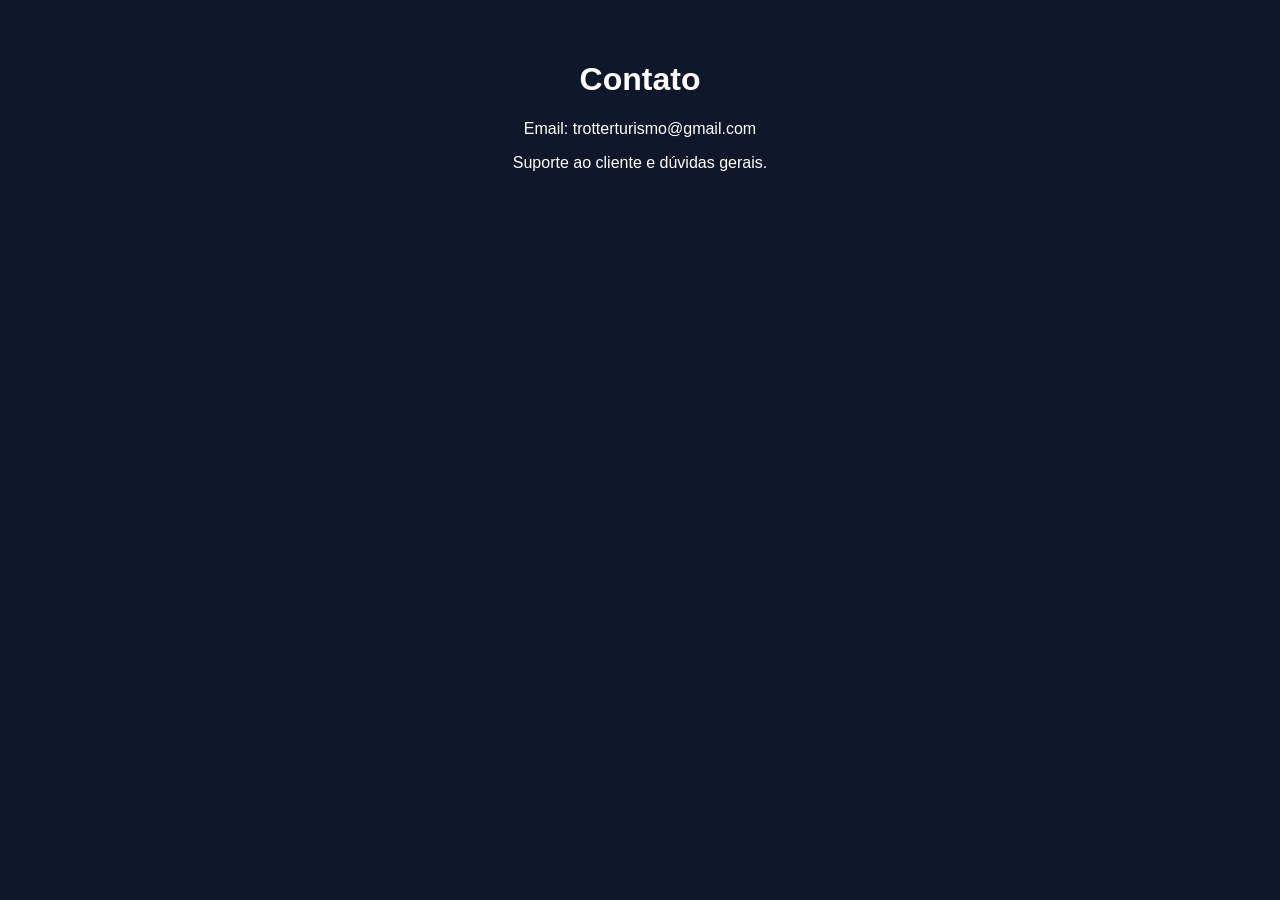
==== contact.html @ fdf41e82 "FIX: Login auth" ====
<!DOCTYPE html>
<html lang="pt-BR">

<head>
    <meta charset="UTF-8">
    <title>Contato</title>
    <style>
        body {
            background: #0f172a;
            color: white;
            font-family: Arial, sans-serif;
            margin: 0;
        }

        .container {
            max-width: 800px;
            margin: auto;
            padding: 40px;
        }

        a {
            color: #38bdf8;
            text-decoration: none;
        }
    </style>
</head>

<body>
    <center>
        <div class="container">
            <h1>Contato</h1>

            <p>Email: trotterturismo@gmail.com</p>

            <p>Suporte ao cliente e dúvidas gerais.</p>
        </div>
    </center>
</body>

</html>
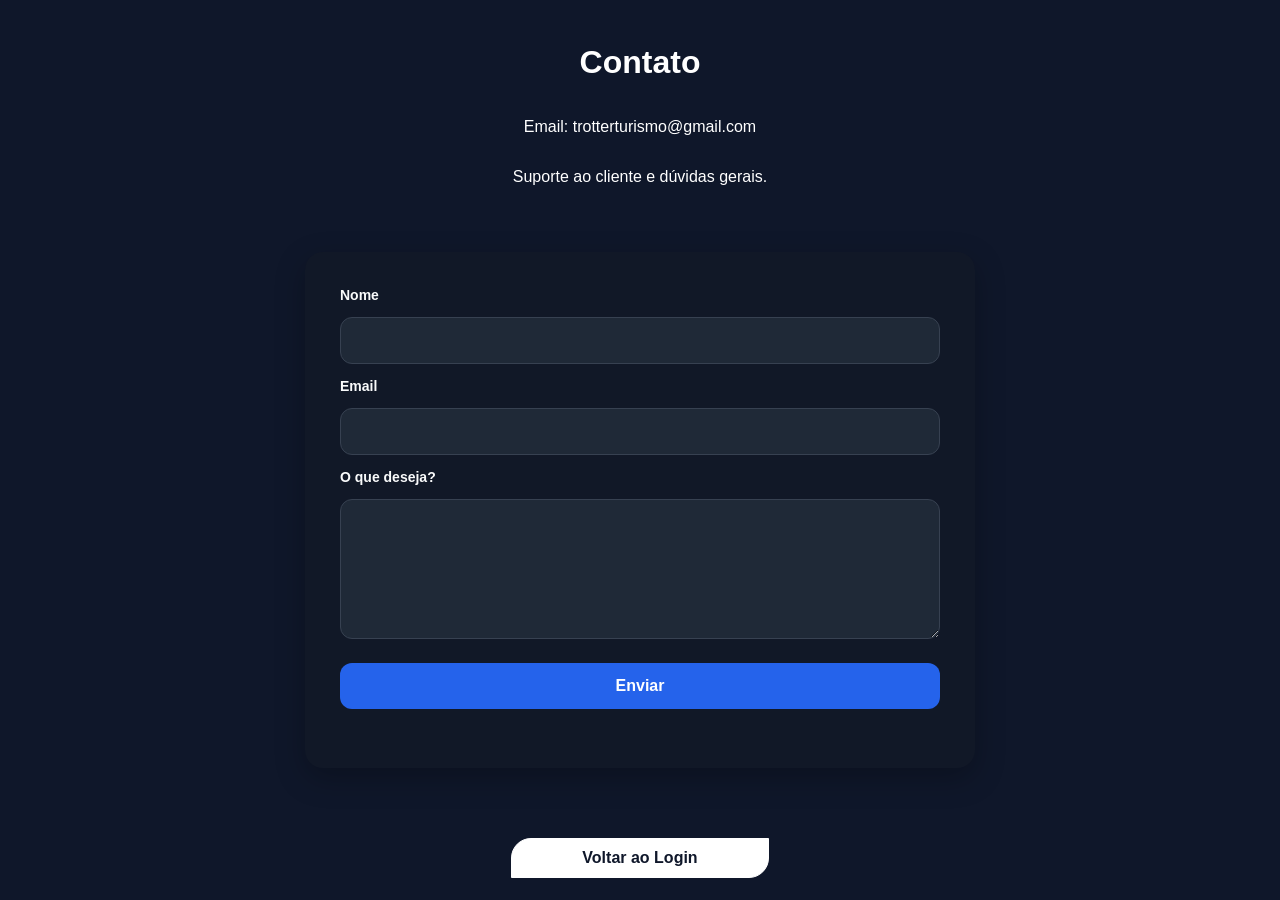
==== commit a27abb9a: "ADD contact , privacy and tems" ====
--- a/contact.html
+++ b/contact.html
@@ -10,31 +10,220 @@
             color: white;
             font-family: Arial, sans-serif;
             margin: 0;
+            padding: 0;
         }
 
         .container {
             max-width: 800px;
             margin: auto;
-            padding: 40px;
+            display: flex;
+            flex-direction: column;
+            justify-content: center;
+            align-items: center;
+            height: 100vh;
         }
 
         a {
-            color: #38bdf8;
+            color: #0f172a;
             text-decoration: none;
+            transition: 0.2s;
+            border: solid white 1px;
+            border-radius: 20px 0;
+            padding: 10px 70px;
+            margin-top: 20px;
+            background-color: white;
+            font-weight: bold;
+        }
+
+        a:hover {
+            color: #ffff;
+            background-color: #0f172a;
+            text-decoration: none;
+            transform: translateY(-2px);
+        }
+
+        .contact-form {
+            width: 100%;
+            max-width: 600px;
+            margin: 50px auto;
+            padding: 35px;
+            background: #111827;
+            border-radius: 18px;
+            display: flex;
+            flex-direction: column;
+            gap: 14px;
+            box-shadow: 0 10px 30px rgba(0, 0, 0, 0.25);
+        }
+
+        .contact-form label {
+            font-size: 14px;
+            font-weight: 600;
+            color: #f9fafb;
+        }
+
+        .contact-form input,
+        .contact-form textarea {
+            width: 100%;
+            padding: 14px;
+            border: 1px solid #374151;
+            border-radius: 12px;
+            background: #1f2937;
+            color: white;
+            font-size: 15px;
+            outline: none;
+            transition: 0.3s;
+            box-sizing: border-box;
+        }
+
+        .contact-form input:focus,
+        .contact-form textarea:focus {
+            border-color: #3b82f6;
+            box-shadow: 0 0 0 4px rgba(59, 130, 246, 0.2);
+        }
+
+        .contact-form textarea {
+            resize: vertical;
+            min-height: 140px;
+        }
+
+        .contact-form button {
+            margin-top: 10px;
+            padding: 14px;
+            border: none;
+            border-radius: 12px;
+            background: #2563eb;
+            color: white;
+            font-size: 16px;
+            font-weight: bold;
+            cursor: pointer;
+            transition: 0.3s;
+        }
+
+        .contact-form button:hover {
+            transform: translateY(-2px);
+            background: #1d4ed8;
+        }
+
+        #statusMessage {
+            margin-top: 10px;
+            text-align: center;
+            font-size: 14px;
+            font-weight: 600;
+        }
+
+        #preloader {
+            position: fixed;
+            top: 0;
+            left: 0;
+            width: 100%;
+            height: 100%;
+            background: #ffff;
+            display: flex;
+            flex-direction: column;
+            justify-content: center;
+            align-items: center;
+            z-index: 9999;
+            transition: opacity 0.5s ease, visibility 0.5s ease;
+        }
+
+        #preloader.hidden {
+            opacity: 0;
+            visibility: hidden;
+        }
+
+        .spinner {
+            width: 40px;
+            height: 40px;
+            border: 4px solid rgba(0, 157, 113, 0.1);
+            border-left-color: #009D71;
+            border-radius: 50%;
+            animation: spin 1s linear infinite;
+            margin-top: 20px;
+        }
+
+        @keyframes spin {
+            to {
+                transform: rotate(360deg);
+            }
         }
     </style>
+
+    <script>
+        window.addEventListener('load', () => {
+            setTimeout(() => {
+                document.getElementById('preloader').classList.add('hidden');
+            }, 800);
+        });
+    </script>
 </head>
 
 <body>
-    <center>
-        <div class="container">
-            <h1>Contato</h1>
-
-            <p>Email: trotterturismo@gmail.com</p>
-
-            <p>Suporte ao cliente e dúvidas gerais.</p>
-        </div>
-    </center>
+    <div id="preloader">
+        <img src="img/logo-trotter.svg" alt="TROTTER" width="150">
+        <div class="spinner"></div>
+    </div>
+
+    <div class="container">
+        <h1>Contato</h1>
+        <p>Email: trotterturismo@gmail.com</p>
+        <p>Suporte ao cliente e dúvidas gerais.</p>
+
+        <form action="https://formsubmit.co/trotterturismo@gmail.com" method="POST" class="contact-form">
+
+            <label for="name">Nome</label>
+            <input type="text" name="name" id="name" required>
+
+            <label for="email">Email</label>
+            <input type="email" name="email" id="email" required>
+
+            <label for="message">O que deseja?</label>
+            <textarea name="message" id="message" rows="6" required></textarea>
+
+            <button type="submit" id="submitBtn">Enviar</button>
+            <span id="statusMessage"></span>
+
+            <input type="hidden" name="_captcha" value="false">
+        </form>
+        <a href="index.html">Voltar ao Login</a>
+    </div>
+
+    <script>
+        const form = document.querySelector(".contact-form");
+        const button = document.getElementById("submitBtn");
+        const statusMessage = document.getElementById("statusMessage");
+
+        form.addEventListener("submit", async (e) => {
+            e.preventDefault();
+
+            button.disabled = true;
+            button.innerText = "Enviando...";
+
+            const formData = new FormData(form);
+
+            try {
+                await fetch(form.action, {
+                    method: "POST",
+                    body: formData
+                });
+
+                statusMessage.innerText = "Enviado com sucesso!";
+                statusMessage.style.color = "#22c55e";
+
+                button.innerText = "Enviado ✓";
+
+                setTimeout(() => {
+                    window.location.href = "index.html";
+                }, 2500);
+
+            } catch (error) {
+                statusMessage.innerText = "Erro ao enviar.";
+                statusMessage.style.color = "#ef4444";
+
+                button.disabled = false;
+                button.innerText = "Enviar";
+            }
+        });
+    </script>
 </body>
 
 </html>
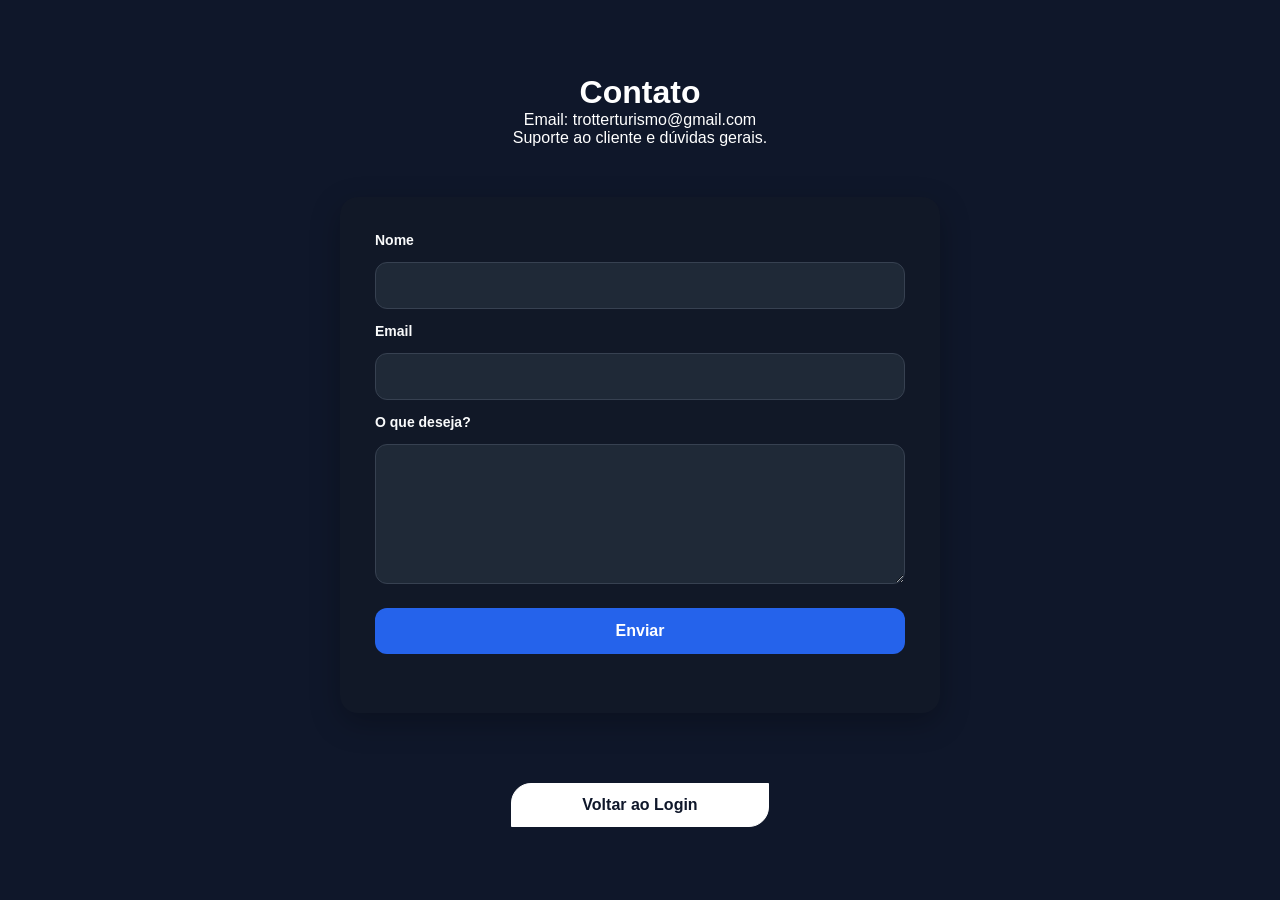
==== commit 279e7e04: "FIX to Responsive" ====
--- a/contact.html
+++ b/contact.html
@@ -5,22 +5,29 @@
     <meta charset="UTF-8">
     <title>Contato</title>
     <style>
+        * {
+            margin: 0;
+            padding: 0;
+            box-sizing: border-box;
+        }
+
         body {
             background: #0f172a;
             color: white;
             font-family: Arial, sans-serif;
-            margin: 0;
-            padding: 0;
+            min-height: 100vh;
         }
 
         .container {
+            width: 100%;
             max-width: 800px;
             margin: auto;
             display: flex;
             flex-direction: column;
             justify-content: center;
             align-items: center;
-            height: 100vh;
+            min-height: 100vh;
+            padding: 20px;
         }
 
         a {
@@ -29,16 +36,17 @@
             transition: 0.2s;
             border: solid white 1px;
             border-radius: 20px 0;
-            padding: 10px 70px;
+            padding: 12px 70px;
             margin-top: 20px;
             background-color: white;
             font-weight: bold;
+            display: inline-block;
+            text-align: center;
         }
 
         a:hover {
             color: #ffff;
             background-color: #0f172a;
-            text-decoration: none;
             transform: translateY(-2px);
         }
 
@@ -55,6 +63,12 @@
             box-shadow: 0 10px 30px rgba(0, 0, 0, 0.25);
         }
 
+        .contact-form h1 {
+            text-align: center;
+            font-size: clamp(2rem, 5vw, 3rem);
+            margin-bottom: 10px;
+        }
+
         .contact-form label {
             font-size: 14px;
             font-weight: 600;
@@ -72,7 +86,6 @@
             font-size: 15px;
             outline: none;
             transition: 0.3s;
-            box-sizing: border-box;
         }
 
         .contact-form input:focus,
@@ -113,8 +126,7 @@
 
         #preloader {
             position: fixed;
-            top: 0;
-            left: 0;
+            inset: 0;
             width: 100%;
             height: 100%;
             background: #ffff;
@@ -124,6 +136,7 @@
             align-items: center;
             z-index: 9999;
             transition: opacity 0.5s ease, visibility 0.5s ease;
+            padding: 20px;
         }
 
         #preloader.hidden {
@@ -146,6 +159,55 @@
                 transform: rotate(360deg);
             }
         }
+
+        @media (max-width: 768px) {
+            .container {
+                padding: 20px;
+            }
+
+            .contact-form {
+                padding: 25px;
+                margin: 30px auto;
+            }
+
+            a {
+                width: 100%;
+                max-width: 320px;
+                padding: 14px 20px;
+            }
+        }
+
+        @media (max-width: 480px) {
+            .contact-form {
+                padding: 20px;
+                border-radius: 14px;
+            }
+
+            .contact-form h1 {
+                font-size: 2rem;
+            }
+
+            .contact-form input,
+            .contact-form textarea {
+                font-size: 14px;
+                padding: 12px;
+            }
+
+            .contact-form button {
+                font-size: 15px;
+                padding: 12px;
+            }
+
+            a {
+                font-size: 14px;
+                border-radius: 14px 0;
+            }
+
+            .spinner {
+                width: 35px;
+                height: 35px;
+            }
+        }
     </style>
 
     <script>
